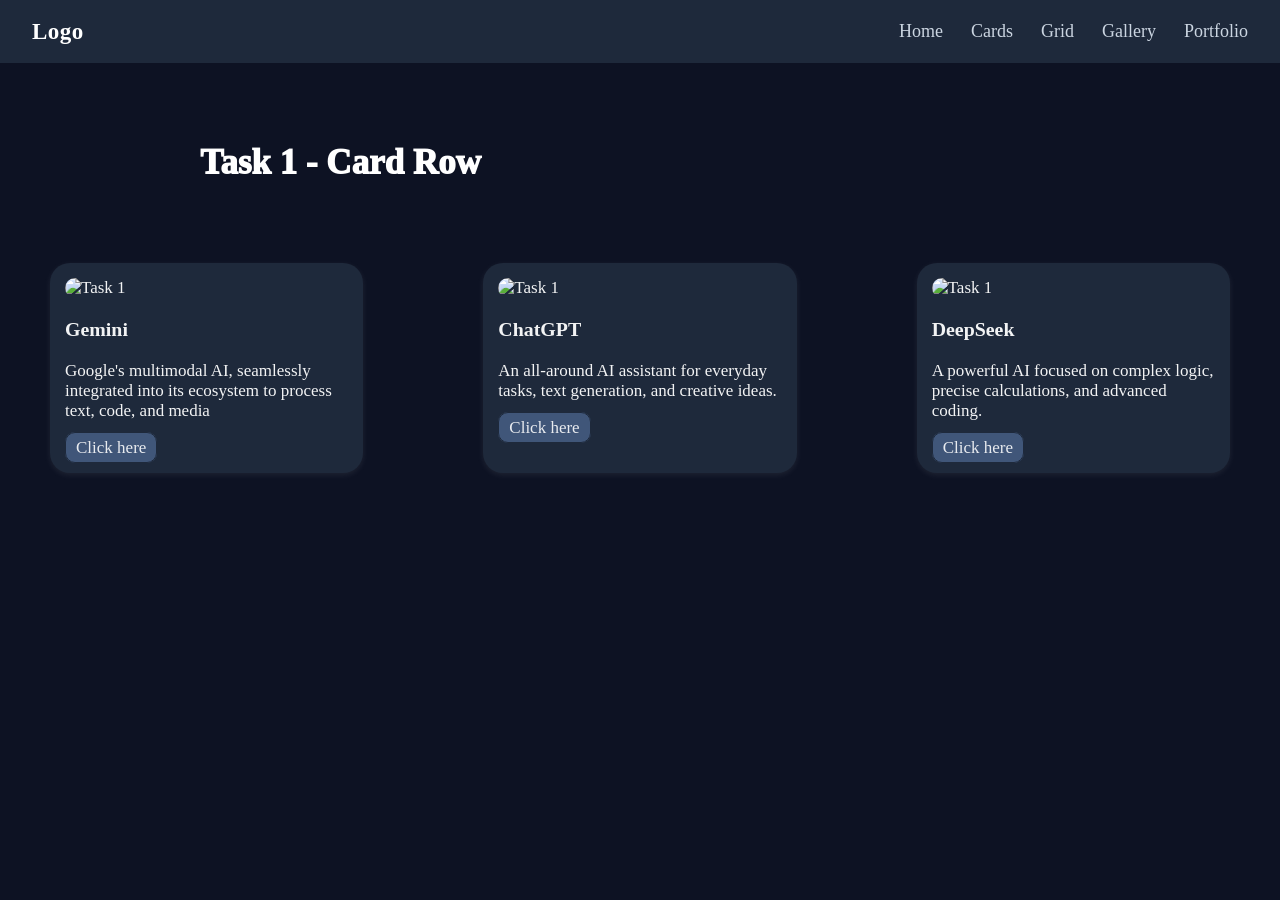
==== Task1/index.html @ f9d73246 "Task 1 complered" ====
<!DOCTYPE html>
<html lang="en">
<head>
    <meta charset="UTF-8">
    <meta name="viewport" content="width=device-width, initial-scale=1.0">
    <link rel="stylesheet" href="styles.css">
    <title>WEB-Assignment 2</title>
</head>
<body>
        <nav class="nav">
        <div class="logo">Logo</div>
        <ul>
            <li><a href="../index.html">Home</a></li>
            <li><a href="index.html">Cards</a></li>
            <li><a href="#">Grid</a></li>
            <li><a href="#">Gallery</a></li>
            <li><a href="#">Portfolio</a></li>
        </ul>
    </nav>

    <main>

        <h1 id="task1">Task 1 - Card Row</h1>


        <div id="Container">

            
                <div class="card">
                    <img src="https://static.vecteezy.com/system/resources/thumbnails/046/861/646/small_2x/gemini-icon-on-a-transparent-background-free-png.png" alt="Task 1" style="width:100%">
                    <div class="container-card">
                    <h3><b>Gemini</b></h3>
                    <p>Google's multimodal AI, seamlessly integrated into its ecosystem to process text, code, and media</p>
                    <a id="a" href="https://gemini.google.com/app?hl=ru" target="_blank">Click here</a>
                    </div>
                </div>

            

            <div class="card">
                <img src="https://static.vecteezy.com/system/resources/thumbnails/042/165/837/small_2x/chatgpt-icon-green-and-white-icon-free-png.png" alt="Task 1" style="width:100%">
                <div class="container-card">
                <h3><b>ChatGPT</b></h3>
                <p>An all-around AI assistant for everyday tasks, text generation, and creative ideas.</p>
                <a id="a" href="https://chatgpt.com/" target="_blank">Click here</a>
                </div>

            </div>

        
            <div class="card">
                <img src="https://static.vecteezy.com/system/resources/thumbnails/055/607/320/small_2x/deepseek-app-icon-on-transparent-background-free-png.png" alt="Task 1" style="width:100%">
                <div class="container-card">
                <h3><b>DeepSeek</b></h3>
                <p>A powerful AI focused on complex logic, precise calculations, and advanced coding.</p>
                <a id="a"  href="https://chat.deepseek.com/" target="_blank">Click here</a>
                </div>
            </div>

        </div>
    







    </main>

    
</body>
</html>
---- Task1/styles.css ----
body{
    margin: 0;
    padding: 0;
    background-color: #0d1223;

}

.nav{
    background-color: #1e293b;
    display: flex;
    justify-content: space-between;
    align-items: center;
    padding: 5px 32px;
    
}

.nav .logo {
  color: #fff;
  font-weight: 600;
  font-size: 23px;
  letter-spacing: 0.5px;
}

.nav ul li a {
  color: #cbd5e1;
  font-weight: 520;
  text-decoration: none;
  font-size: 18px;

}

.nav ul li a:hover{
     color: #38bdf8;
     }


.nav ul {
  display: flex;
  list-style: none;
  gap: 28px;
}

#task1{
  
  color: white;
  font-size: 35px;
  font-weight: 1000;
  margin: 80px 200px;

}

.card{

  box-shadow: 0 2px 6px rgba(248, 247, 247, 0.08);
  transition: 0.3s;
  width: 350px;
  background-color: #1e293b;
  border-radius: 20px;
  padding: 15px;
  margin: 0 50px;
  color: rgba(255, 255, 255, 0.944);
  font-weight: 200;
  font-size: 17px;

}

.card:hover{

  transform: translateY(-6px);
}

#a{
  
  text-decoration: none;
  color: rgba(255, 255, 255, 0.884);
  border: 1px solid #1e293b;
  background-color: #405679;
  padding: 5px 10px;
  border-radius: 10px;
  width: 40%;
}

#a:hover{
  padding: 6px 11px;
}

#Container{
  display: flex;
  gap : 20px;
}

img {
  max-width: 100%;   
  height: 300px;
  object-fit: cover;
  border-radius: 20px;
}
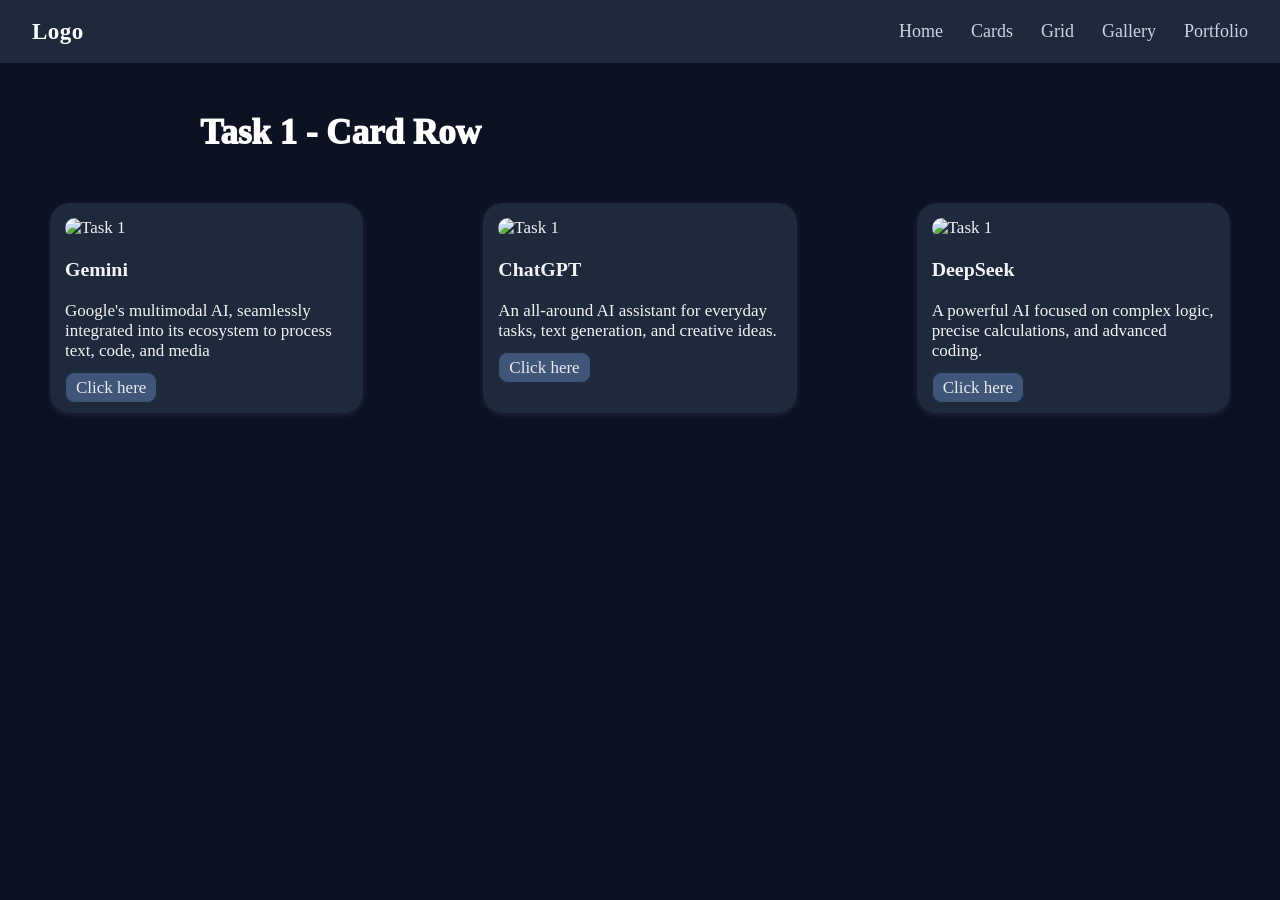
==== commit d409bff8: "whole Assignment completed!" ====
--- a/Task1/index.html
+++ b/Task1/index.html
@@ -12,9 +12,9 @@
         <ul>
             <li><a href="../index.html">Home</a></li>
             <li><a href="index.html">Cards</a></li>
-            <li><a href="#">Grid</a></li>
-            <li><a href="#">Gallery</a></li>
-            <li><a href="#">Portfolio</a></li>
+            <li><a href="../Task2/index.html">Grid</a></li>
+            <li><a href="../Task3/index.html">Gallery</a></li>
+            <li><a href="../Task4/index.html">Portfolio</a></li>
         </ul>
     </nav>
 
--- a/Task1/styles.css
+++ b/Task1/styles.css
@@ -45,7 +45,7 @@
   color: white;
   font-size: 35px;
   font-weight: 1000;
-  margin: 80px 200px;
+  margin: 50px 200px;
 
 }
 
